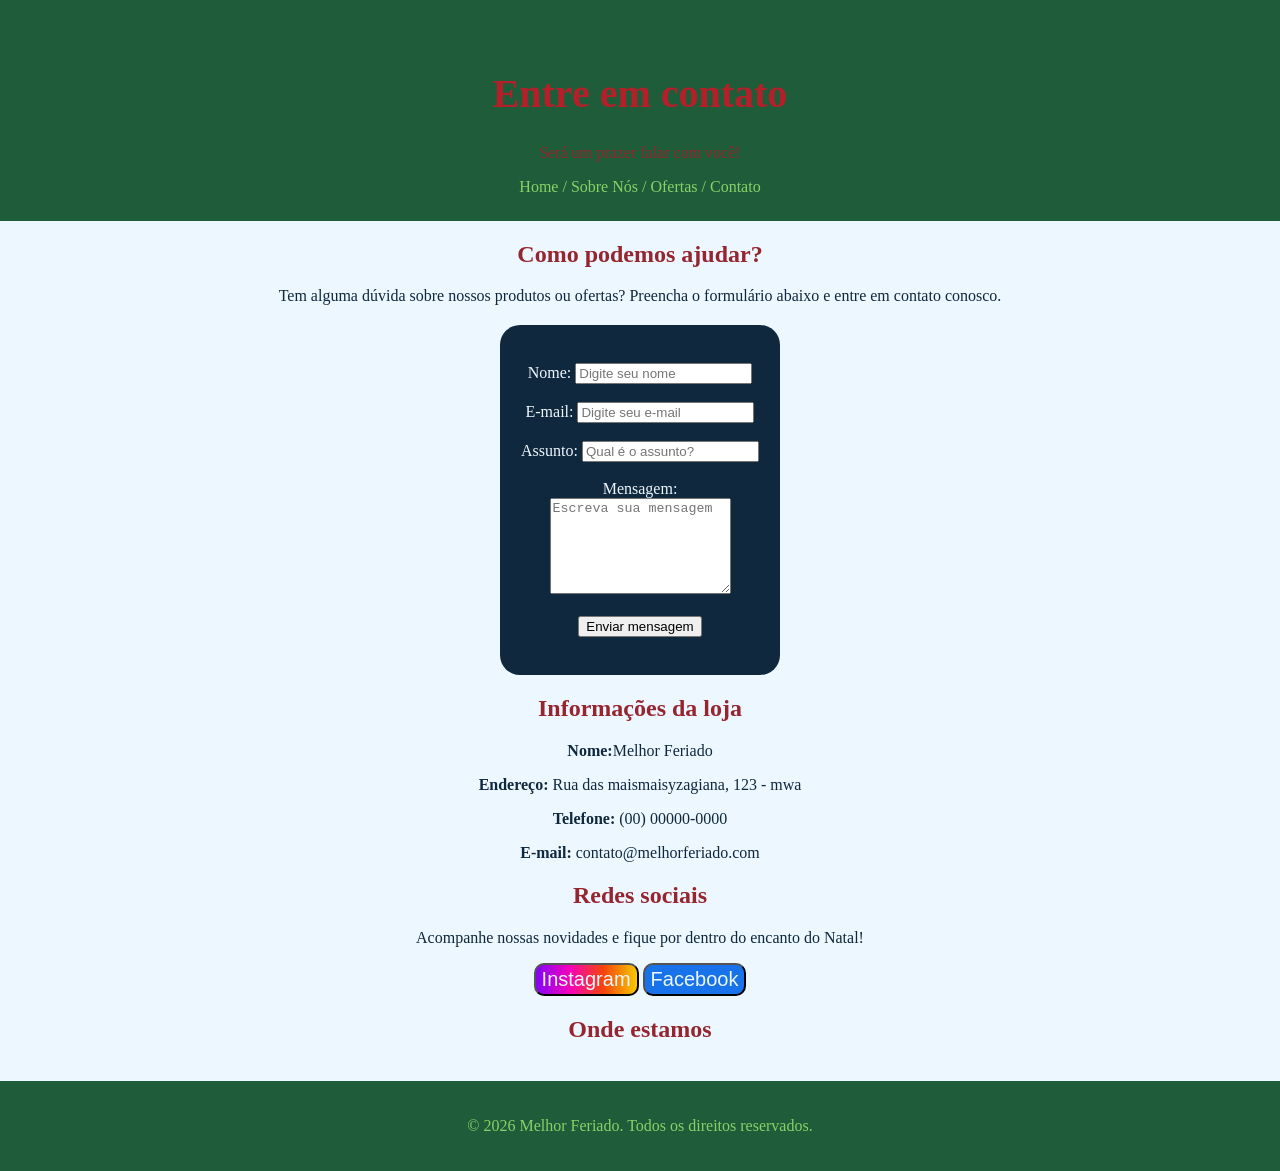
==== Loja Natalina/Loja-natal-melhorferiado/contato.html @ 2288170f "Adicionei o html e o css" ====
<!DOCTYPE html>
<html lang="pt-br">
<head>
    <meta charset="UTF-8">
    <meta name="viewport" content="width=device-width, initial-scale=1.0">
    <title>Melhor Feriado - Contato</title>
    <link rel="stylesheet" href="../css/style.css">
    <link rel="icon" href="">
</head>
<body>
    <header>
        <img src="">

        <h1>Entre em contato</h1>
        <p>Será um prazer falar com você!</p>

        <nav>
            <a href="index.html">Home</a>
            /
            <a href="sobre.html">Sobre Nós</a>
            /
            <a href="ofertas.html">Ofertas</a>
            /
            <a href="contato.html">Contato</a>
        </nav>
    </header>

    <main>
        <section>
            <h2>Como podemos ajudar?</h2>
            <p>
                Tem alguma dúvida sobre nossos produtos ou ofertas?
                Preencha o formulário abaixo e entre em contato conosco.
            </p>
        <section class="formulario">
            <br>
            <form action="#" method="post">
                <div>
                    <label for="nome">Nome:</label>
                    <input type="text" id="nome" name="nome"
                           placeholder="Digite seu nome" required>
                </div>
<br>
                <div>
                    <label for="email">E-mail:</label>
                    <input type="email" id="email" name="email"
                           placeholder="Digite seu e-mail" required>
                </div>
<br>
                <div>
                    <label for="assunto">Assunto:</label>
                    <input type="text" id="assunto" name="assunto"
                           placeholder="Qual é o assunto?" required>
                </div>
<br>
                <div>
                    <label for="mensagem">Mensagem:</label>
                    <textarea id="mensagem" name="mensagem"
                              placeholder="Escreva sua mensagem"
                              rows="6" required></textarea>
                </div>
<br>
                <button type="submit">Enviar mensagem</button>
            </form>
            <br>
            </section>
        </section>

        <section>
            <h2>Informações da loja</h2>

            <p><strong>Nome:</strong>Melhor Feriado</p>
            <p><strong>Endereço:</strong> Rua das maismaisyzagiana, 123 - mwa</p>
            <p><strong>Telefone:</strong> (00) 00000-0000</p>
            <p><strong>E-mail:</strong> contato@melhorferiado.com</p>
        </section>

        <section>
            <h2>Redes sociais</h2>
            <p>
                Acompanhe nossas novidades e fique por dentro do encanto
                do Natal!
            </p>
<button type="button" class="instagram" >
                <a href="" id="instagram">Instagram</a>
            </button>

            <button type="button" class="facebook" >
                <a href="" id="facebook">Facebook</a>
            </button>
        </section>

        <section>
            <h2>Onde estamos</h2>
            <img src="">
        </section>
    </main>

    <footer>
        <p>&copy; 2026 Melhor Feriado. Todos os direitos reservados.</p>
    </footer>
</body>
</html>
---- Loja Natalina/css/style.css ----
:root {
    --verde-escuro: #1f5d3a;
    --verde-claro: #88d168;
    --vermelho-vibrante: #b3202a;
    --vermelho-escuro: #95252f;
    --azul-escuro: #10283d;
    --branco-azulado: #ecf7ff;
}

html,
body {
    min-height: 100%;
}

body {
    min-height: 100vh;
    display: flex;
    flex-direction: column;
}

main {
    flex: 1;
}

body {
    background-color: #ecf7ff;
    margin: 0;
}

.Logo{    
 position: relative;
    min-height: 90px;
    display: flex;
    align-items: center;
    justify-content: center;
}

.Logo h1 {
    margin: 0;
}

.Logo img {
    position: absolute;
    left: 0;
    width: 150px;
}

h1 {
    color: #b3202a;
    text-align: center;
    font-family: 'Playfair Display SC', serif;
    font-size: 40px;
}

h2 {
    color: #95252f;
    text-align: center;
    font-family: 'Lora', serif;
}

p{
    color: #10283d;
    text-align: center;
    font-family: 'Lato', serif;
}

header {
    background-color: #1f5d3a;
    color: var(--verde-claro);
    padding: 20px;
    text-align: center;
    padding: 25px;
}

header p{
    color: var(--vermelho-escuro)
}

a{
    color: var(--verde-claro);
    text-decoration: none;
    text-align: center;
    paidding: 20px;
}

footer{
    background-color: var(--verde-escuro);
    color: var(--verde-claro);
    text-align: center;
    padding: 20px;
}

footer p {
    color: var(--verde-claro);
}

section {
    text-align: center;
}

.ofertas {
    background: linear-gradient(to right, var(--verde-escuro), var(--verde-claro), var(--verde-escuro));
    color: var(--branco-azulado);
    border: 3px solid var(--verde-escuro);
    text-decoration: none;
    border-radius: 10px;
    padding: 6px 12px;
    font-size: 14px;
   
}

#ofertas{
    color: var(--branco-azulado);
    text-decoration: none;

}


button{
    alin-items: center;
    justify-content: center;
}


ul {
    display: table;
    margin: 0 auto;
    padding-left: 40px;
    text-align: left;
}

li {
    text-align: left;
    list-style-position: outside;
}

.formulario {
    align-items: center;
    justify-content: center;
    margin-top: 20px;
    background-color: var(--azul-escuro);
    margin-left: 500px;
    margin-right: 500px;
    padding: 20px;
    border-radius: 20px;
}

label {
    color: var(--branco-azulado);
}

.instagram {
     background: linear-gradient(to right, #8303f7, #f401ba, #f64409, #f6c901);
    color: var(--branco-azulado);
    font-size: 20px;
    text-decoration: none;
    border-radius: 10px;
    padding: 3px 6px;
    font-size: 9px;
}
#instagram {

    color: var(--branco-azulado);
    font-size: 20px;
}

.facebook {
    background-color: #1873eb;
    color: var(--branco-azulado);
    font-size: 20px;
    text-decoration: none;
    border-radius: 10px;
    padding: 3px 6px;
    font-size: 9px;
}
#facebook {
    color: var(--branco-azulado);
    font-size: 20px;
}
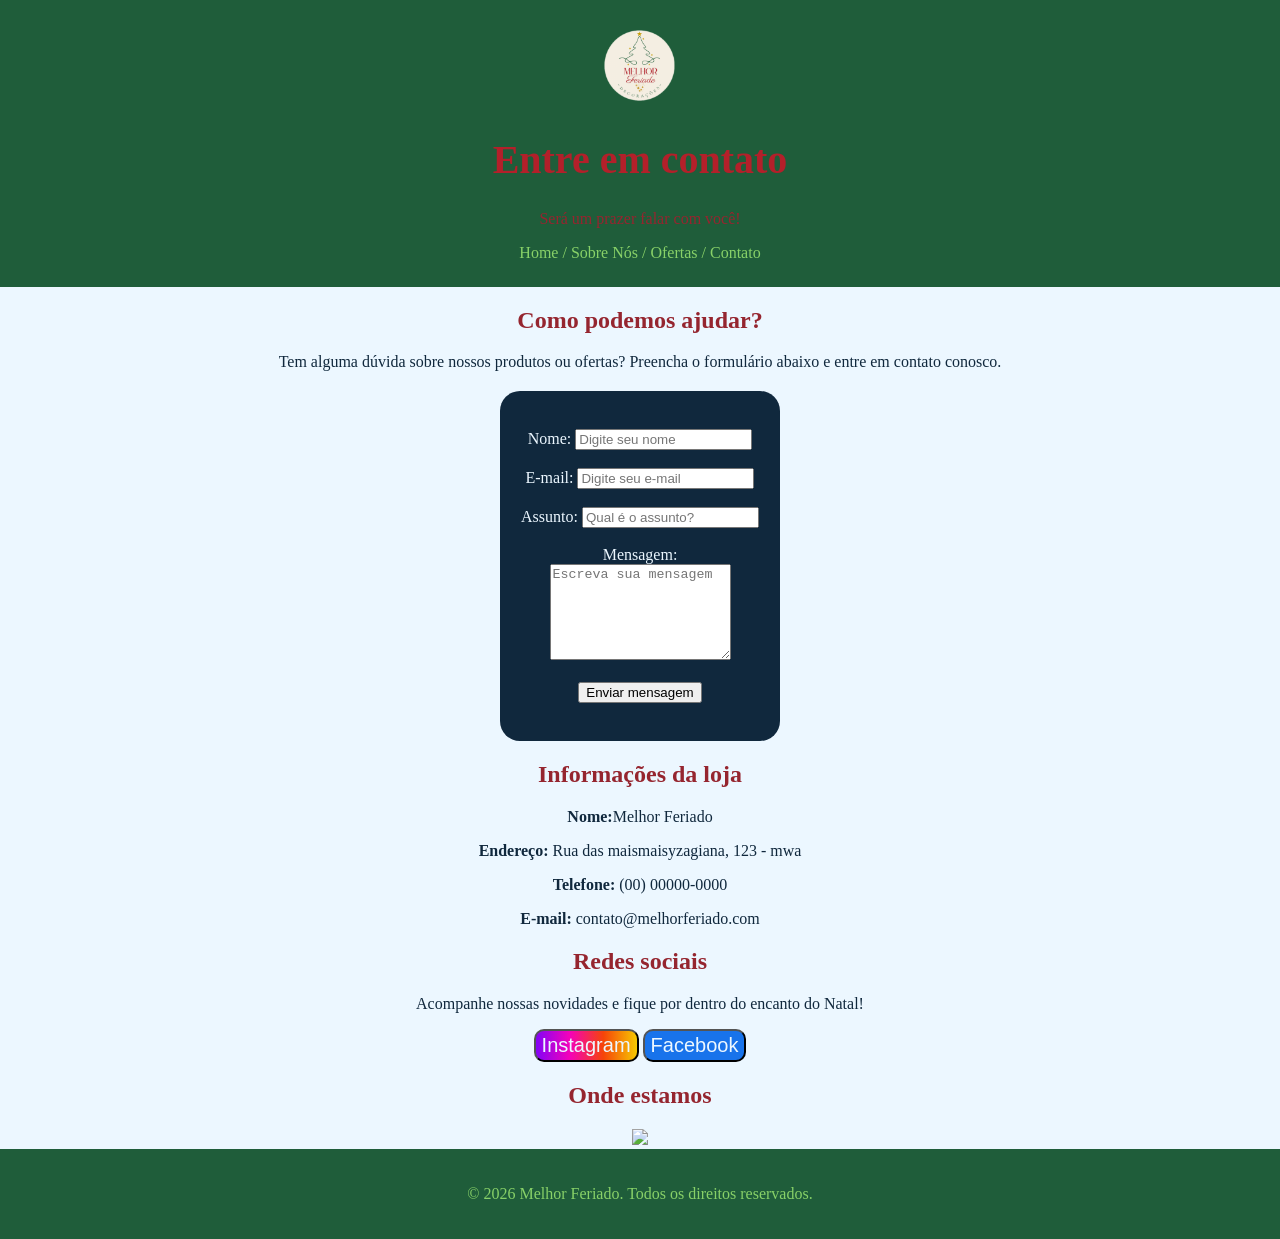
==== commit 28faed4e: "Coloquei as imagens" ====
--- a/Loja Natalina/Loja-natal-melhorferiado/contato.html
+++ b/Loja Natalina/Loja-natal-melhorferiado/contato.html
@@ -10,7 +10,7 @@
 </head>
 <body>
     <header>
-        <img src="">
+        <img src="../img/Logo.png">
 
         <h1>Entre em contato</h1>
         <p>Será um prazer falar com você!</p>
@@ -93,7 +93,7 @@
 
         <section>
             <h2>Onde estamos</h2>
-            <img src="">
+            <img src="https://i.pinimg.com/736x/06/57/e0/0657e0a6d9fca17bd2650061c5161341.jpg">
         </section>
     </main>
 
--- a/Loja Natalina/css/style.css
+++ b/Loja Natalina/css/style.css
@@ -25,6 +25,11 @@
 body {
     background-color: #ecf7ff;
     margin: 0;
+}
+
+img{
+    align-items: center;
+    width: 80px;
 }
 
 .Logo{    
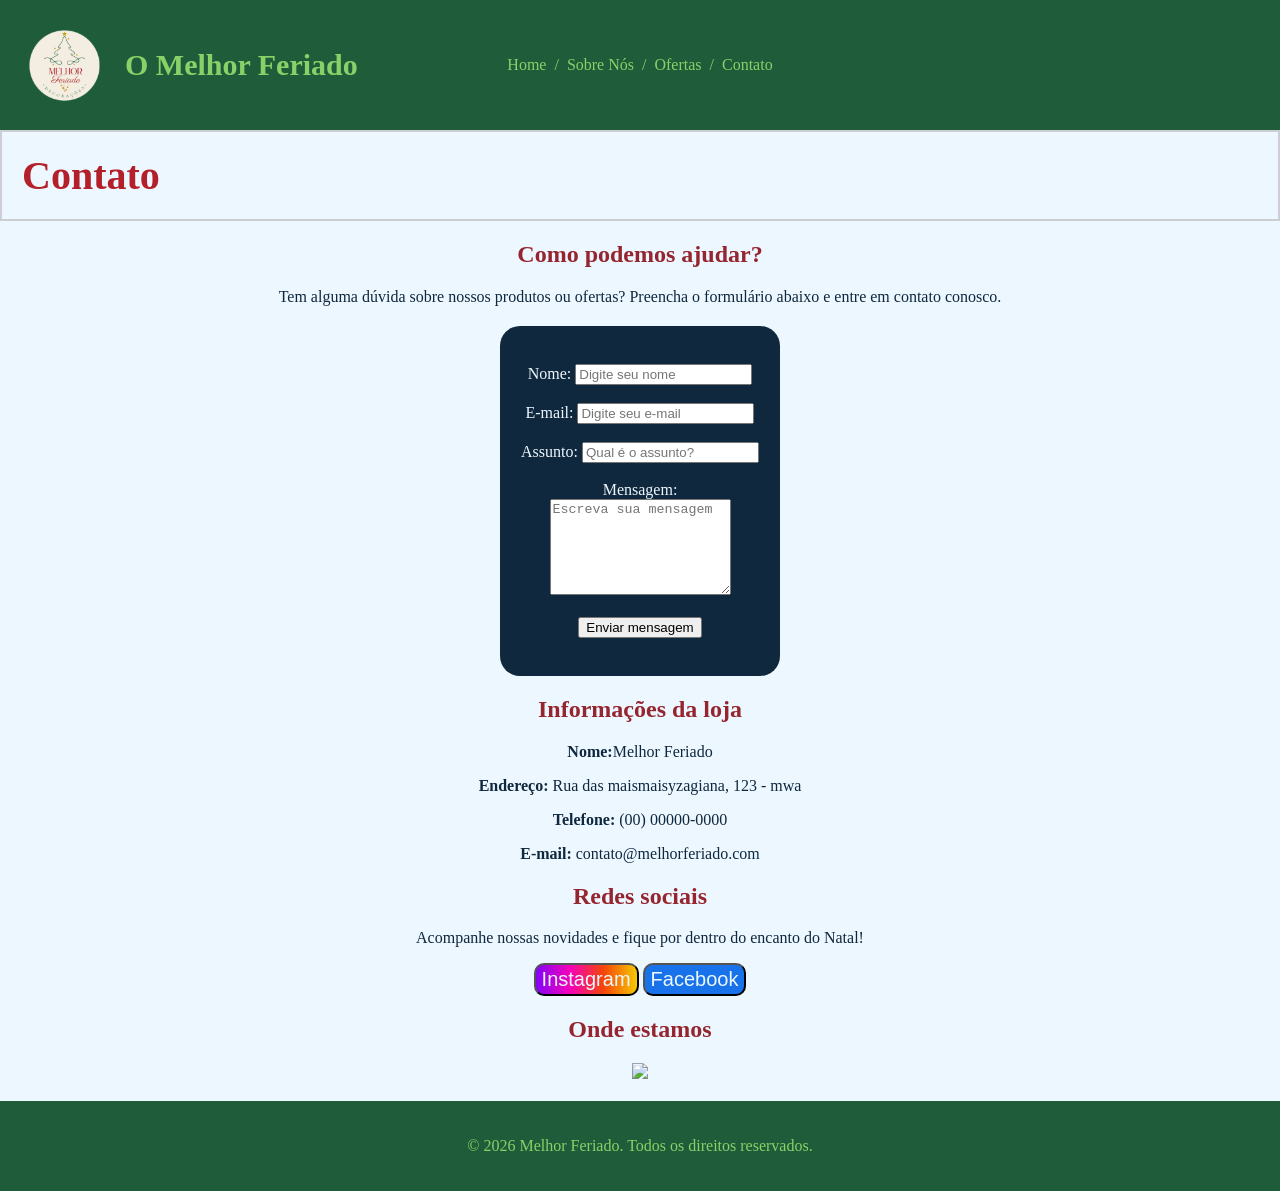
==== commit 518cdf87: "Arrumei o header e configurei os cards" ====
--- a/Loja Natalina/Loja-natal-melhorferiado/contato.html
+++ b/Loja Natalina/Loja-natal-melhorferiado/contato.html
@@ -9,13 +9,18 @@
     <link rel="icon" href="">
 </head>
 <body>
+    </head>
+<body>
     <header>
-        <img src="../img/Logo.png">
-
-        <h1>Entre em contato</h1>
-        <p>Será um prazer falar com você!</p>
-
-        <nav>
+        <div class="header">
+         <div class="Logo">
+        <a href="index.html" class="Logo-botao" id="Logo">
+            <img src="../img/Logo.png" alt="Logo da Loja">
+            <h1>O Melhor Feriado</h1>
+        </a>
+        </div>
+       
+           <nav>
             <a href="index.html">Home</a>
             /
             <a href="sobre.html">Sobre Nós</a>
@@ -24,9 +29,13 @@
             /
             <a href="contato.html">Contato</a>
         </nav>
+         </div>
     </header>
 
     <main>
+         <section class="titulo-caixa">
+        <h1 class="titulo-principal">Contato</h1>
+   </section>
         <section>
             <h2>Como podemos ajudar?</h2>
             <p>
@@ -96,7 +105,7 @@
             <img src="https://i.pinimg.com/736x/06/57/e0/0657e0a6d9fca17bd2650061c5161341.jpg">
         </section>
     </main>
-
+<br>
     <footer>
         <p>&copy; 2026 Melhor Feriado. Todos os direitos reservados.</p>
     </footer>
--- a/Loja Natalina/css/style.css
+++ b/Loja Natalina/css/style.css
@@ -5,6 +5,8 @@
     --vermelho-escuro: #95252f;
     --azul-escuro: #10283d;
     --branco-azulado: #ecf7ff;
+    --amarelo: #F5D547;
+    --cinza-claro: #cdced3;
 }
 
 html,
@@ -29,25 +31,115 @@
 
 img{
     align-items: center;
+    width: 200px;
+}
+
+.titulo-principal {
+    color: var(--vermelho-vibrante);
+    font-family: 'Playfair Display SC', serif;
+    font-size: 40px;
+    margin-top: 20px;
+    margin-bottom: 20px;
+    text-align: left;
+    margin-left: 20px;
+}
+
+.titulo-caixa {
+    border: 2px solid var(--cinza-claro);
+}
+
+/* HEADER / LOGO / NAVBAR */
+.header,
+.Logo {
+    display: flex;
+    align-items: center;
+    justify-content: flex-start;
+    gap: 20px;
+    flex-wrap: wrap;
+    position: relative;
+}
+
+.header .Logo {
+    display: flex;
+    flex-direction: row;
+    align-items: center;
+    justify-content: flex-start;
+    gap: 20px;
+    flex-wrap: nowrap;
+    position: static;
+}
+
+.header img,
+.Logo img {
     width: 80px;
-}
-
-.Logo{    
- position: relative;
-    min-height: 90px;
-    display: flex;
-    align-items: center;
-    justify-content: center;
-}
-
+    height: 80px;
+    object-fit: contain;
+}
+
+.header h1,
 .Logo h1 {
+    color: var(--verde-claro);
+    font-family: 'Playfair Display SC', serif;
+    font-size: 30px;
     margin: 0;
 }
 
-.Logo img {
+.header > .Logo h1 {
+    text-align: left;
+    flex: 0 0 auto;
+}
+
+.Logo-botao {
+    display: flex;
+    align-items: center;
+    gap: 20px;
+}
+
+nav{
+    display: flex;
+    align-items: center;
+    justify-content: center;
+    gap: 8px;
+    flex-wrap: wrap;
+}
+
+.header nav,
+.Logo nav {
+    left: 50%;
     position: absolute;
-    left: 0;
-    width: 150px;
+    top: 50%;
+    transform: translate(-50%, -50%);
+}
+
+@media (max-width: 700px){
+    .header,
+    .Logo {
+        flex-direction: column;
+    }
+
+    .header nav,
+    .Logo nav {
+        position: static;
+        transform: none;
+    }
+}
+
+a{
+    color: var(--verde-claro);
+    text-decoration: none;
+    text-align: center;
+}
+
+header {
+    background-color: #1f5d3a;
+    color: var(--verde-claro);
+    padding: 20px;
+    text-align: center;
+    padding: 25px;
+}
+
+header p{
+    color: var(--vermelho-escuro);
 }
 
 h1 {
@@ -69,24 +161,6 @@
     font-family: 'Lato', serif;
 }
 
-header {
-    background-color: #1f5d3a;
-    color: var(--verde-claro);
-    padding: 20px;
-    text-align: center;
-    padding: 25px;
-}
-
-header p{
-    color: var(--vermelho-escuro)
-}
-
-a{
-    color: var(--verde-claro);
-    text-decoration: none;
-    text-align: center;
-    paidding: 20px;
-}
 
 footer{
     background-color: var(--verde-escuro);
@@ -102,7 +176,8 @@
 section {
     text-align: center;
 }
-
+ 
+/* BOTAO DE OFERTAS */
 .ofertas {
     background: linear-gradient(to right, var(--verde-escuro), var(--verde-claro), var(--verde-escuro));
     color: var(--branco-azulado);
@@ -120,13 +195,79 @@
 
 }
 
+/* CARDS DE OFERTAS */
+
+.produto-container {
+    display: grid;
+    grid-template-columns: repeat(auto-fit, minmax(min(100%, 220px), 240px));
+    gap: 8px;
+    align-items: stretch;
+    justify-content: center;
+}
+
+.card {
+    box-sizing: border-box;
+    background-color: var(--verde-claro);
+    color: var(--branco-azulado);
+    border-radius: 10px;
+    border: 2px solid var(--cinza-claro);
+    padding: 15px;
+    margin: 10px;
+    text-align: center;
+    width: 100%;
+    display: flex;
+    flex-direction: column;
+    align-items: center;
+    justify-content: center;
+    transition: transform 0.3s ease;
+}
+
+.card:hover {
+    transform: translateY(-8px);
+}
+
+.card img {
+    max-width: 100%;
+    height: auto;
+    border-radius: 10px;
+}
+
+.preco-promocional {
+    color: var(--branco-azulado);
+    font-weight: bold;
+    font-size: 18px;
+    background-color: var(--vermelho-vibrante);
+    padding: 5px;
+    width: 150px;
+    display: block;
+    margin: 0 auto;
+
+}
+
+.botao-ofertas {
+    background-color: var(--verde-escuro);
+    color: var(--branco-azulado);
+    border: 2px solid var(--verde-claro);
+    text-decoration: none;
+    border-radius: 10px;
+    padding: 6px 12px;
+    font-size: 14px;
+    display: block;
+    width: fit-content;
+    margin: 10px auto 0;
+    transition: transform 0.3s ease;
+}
+
+.botao-ofertas:hover {
+    transform: scale(1.1);
+}
 
 button{
-    alin-items: center;
-    justify-content: center;
-}
-
-
+    align-items: center;
+    justify-content: center;
+}
+
+/* SOBRE / NOSSOS VALORES */
 ul {
     display: table;
     margin: 0 auto;
@@ -138,6 +279,8 @@
     text-align: left;
     list-style-position: outside;
 }
+
+/* CONTATO / FORMULÁRIO */
 
 .formulario {
     align-items: center;
@@ -154,6 +297,8 @@
     color: var(--branco-azulado);
 }
 
+/* CONTATO / BOTÕES DE REDES SOCIAIS */
+
 .instagram {
      background: linear-gradient(to right, #8303f7, #f401ba, #f64409, #f6c901);
     color: var(--branco-azulado);
@@ -162,7 +307,13 @@
     border-radius: 10px;
     padding: 3px 6px;
     font-size: 9px;
-}
+    transition: transform 0.3s ease;
+}
+
+.instagram:hover {
+    transform: translateY(-3px);
+}
+
 #instagram {
 
     color: var(--branco-azulado);
@@ -177,8 +328,15 @@
     border-radius: 10px;
     padding: 3px 6px;
     font-size: 9px;
-}
+    transition: transform 0.3s ease;
+}
+
+.facebook:hover {
+    transform: translateY(-3px);
+}
+
 #facebook {
     color: var(--branco-azulado);
     font-size: 20px;
-}+}
+
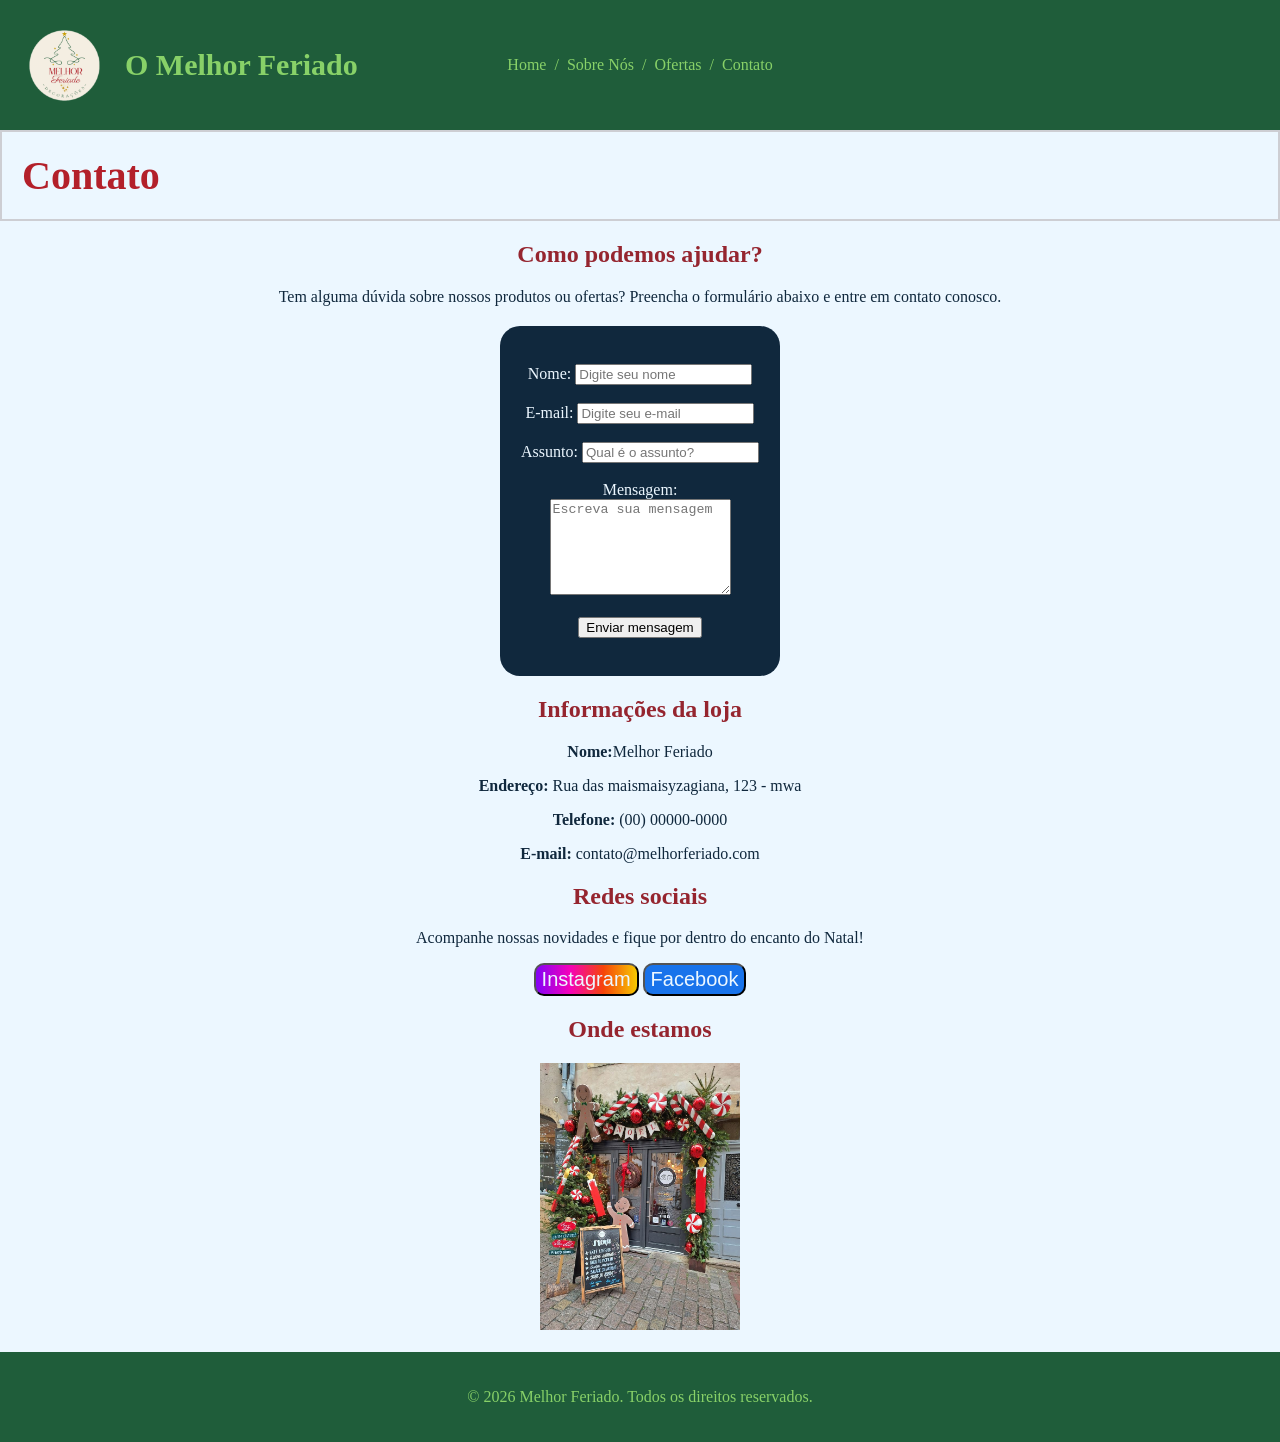
==== commit ed372d01: "Troquei os links por imagens em arquivos" ====
--- a/Loja Natalina/Loja-natal-melhorferiado/contato.html
+++ b/Loja Natalina/Loja-natal-melhorferiado/contato.html
@@ -102,7 +102,7 @@
 
         <section>
             <h2>Onde estamos</h2>
-            <img src="https://i.pinimg.com/736x/06/57/e0/0657e0a6d9fca17bd2650061c5161341.jpg">
+            <img src="../img/entrada-da-loja.jpg" alt="Faixada da loja">
         </section>
     </main>
 <br>
--- a/Loja Natalina/css/style.css
+++ b/Loja Natalina/css/style.css
@@ -138,9 +138,136 @@
     padding: 25px;
 }
 
+/* Carrossel 100% Largura da Tela sem limites */
+.slideshow-container {
+    position: relative;
+    width: 100vw;
+    left: 50%;
+    right: 50%;
+    margin-left: -50vw;
+    margin-right: -50vw;
+    overflow: hidden;
+    background-color: #10283d;
+}
+
+.slideshow-track {
+    display: flex;
+    width: 100%;
+}
+
+.slideshow-container .slide {
+    min-width: 100vw;
+    box-sizing: border-box;
+}
+
+.slideshow-container img {
+    width: 100vw;
+    height: auto;
+    max-height: 480px;
+    object-fit: cover;
+    display: block;
+}
+
+/* Botões sobrepostos */
+.btn-slide {
+    position: absolute;
+    top: 50%;
+    transform: translateY(-50%);
+    background-color: rgba(179, 32, 42, 0.8);
+    color: white;
+    border: 2px solid #ecf7ff;
+    padding: 14px 20px;
+    cursor: pointer;
+    font-size: 24px;
+    border-radius: 50%;
+    z-index: 10;
+    transition: background-color 0.3s;
+}
+
+.btn-slide:hover {
+    background-color: #b3202a;
+}
+
+.btn-slide.prev { left: 20px; }
+.btn-slide.next { right: 20px; }
+
+
 header p{
     color: var(--vermelho-escuro);
 }
+
+.contador-wrapper {
+    position: fixed;
+    bottom: 20px;   /* Fica a 20 pixels da parte de baixo da tela */
+    left: 20px;     /* Fica grudado no canto esquerdo */
+    z-index: 1000;  /* Garante que ele fique por cima de tudo (dos cards, fotos, etc) */
+    display: flex;
+    justify-content: center;
+    margin: 0;
+}
+
+.contador-container {
+    position: relative;
+    background-color: #121212;
+    border: 3px solid var(--vermelho-vibrante, #b3202a);
+    border-radius: 15px;
+    padding: 15px 20px;
+    display: flex;
+    align-items: center;
+    gap: 12px;
+    box-shadow: 0 0 20px rgba(179, 32, 42, 0.5);
+    cursor: pointer;
+    transition: transform 0.2s ease, box-shadow 0.2s ease;
+}
+
+.contador-container:hover {
+    transform: scale(1.03);
+}
+
+.bloco-tempo {
+    display: flex;
+    flex-direction: column;
+    align-items: center;
+}
+
+.digitos {
+    background-color: var(--vermelho-vibrante, #b3202a);
+    color: #ffffff;
+    font-size: 28px; /* Ajustado levemente para caber bem no canto */
+    font-weight: 900;
+    font-family: 'Courier New', Courier, monospace;
+    padding: 8px 12px;
+    border-radius: 8px;
+    box-shadow: inset 0 0 10px rgba(0, 0, 0, 0.5);
+    min-width: 55px;
+    text-align: center;
+    letter-spacing: 2px;
+}
+
+.separador {
+    color: var(--vermelho-vibrante, #b3202a);
+    font-size: 28px;
+    font-weight: bold;
+    margin-bottom: 16px;
+}
+
+.rotulo {
+    color: #ffffff;
+    font-size: 10px;
+    font-weight: bold;
+    margin-top: 6px;
+    letter-spacing: 1px;
+}
+
+.gorro-natal {
+    position: absolute;
+    top: -20px;
+    right: -8px;
+    font-size: 30px;
+    transform: rotate(15deg);
+}
+
+
 
 h1 {
     color: #b3202a;
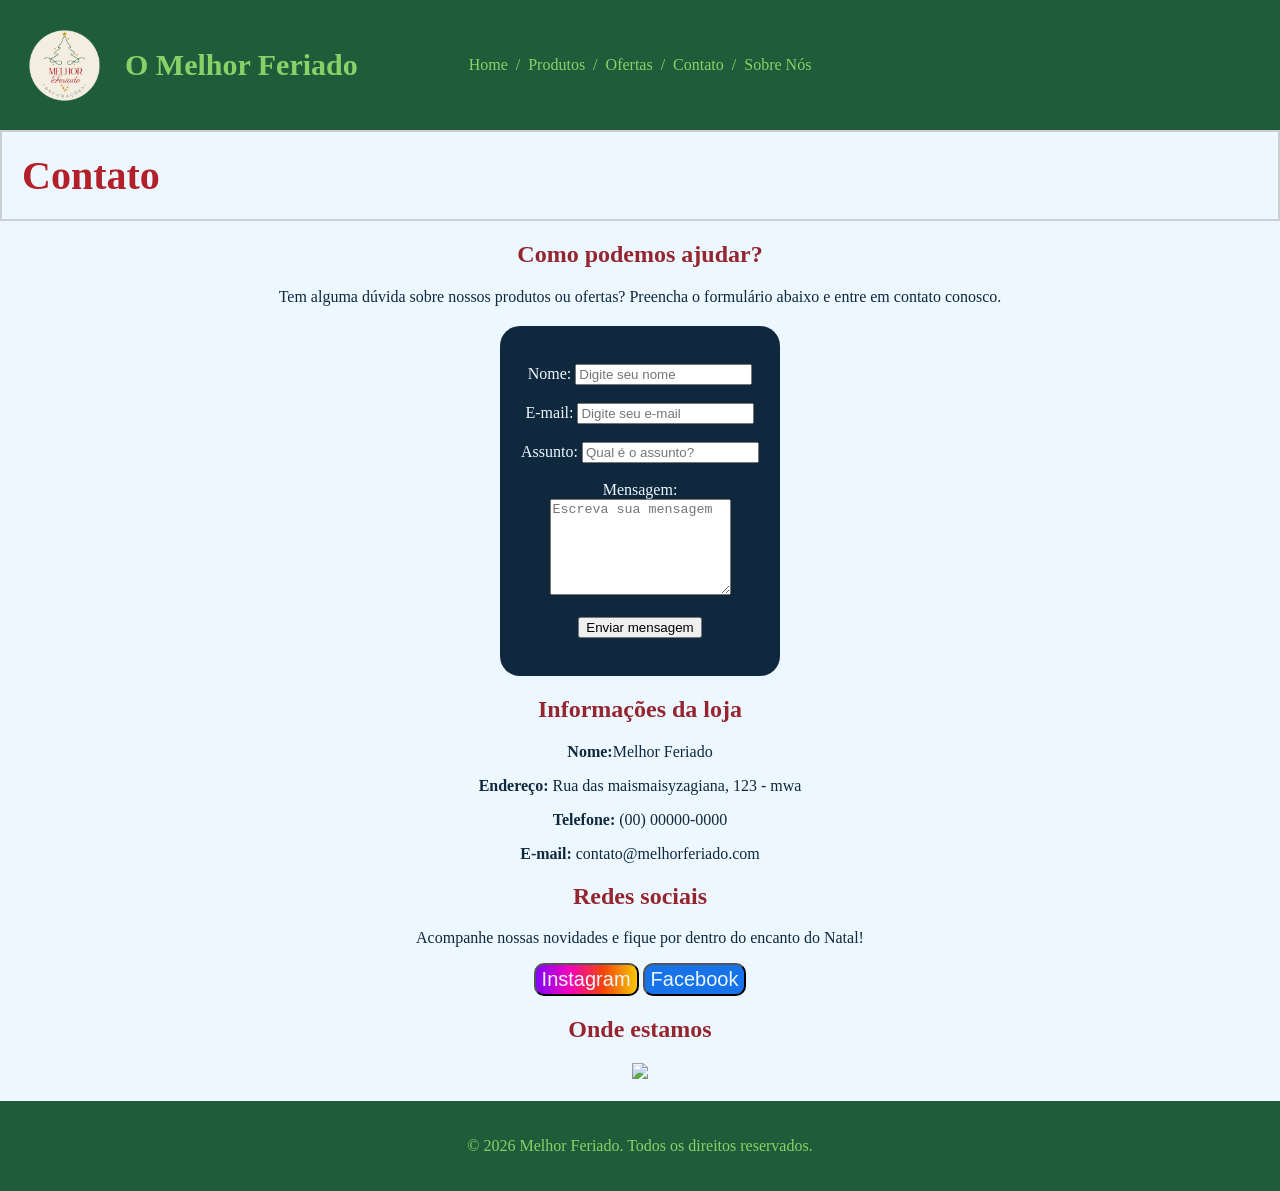
==== commit 081f73dc: "Organizei os cards dos produtos e coloquei nossas fotos" ====
--- a/Loja Natalina/Loja-natal-melhorferiado/contato.html
+++ b/Loja Natalina/Loja-natal-melhorferiado/contato.html
@@ -11,9 +11,10 @@
 <body>
     </head>
 <body>
-    <header>
+
+   <header>
         <div class="header">
-         <div class="Logo">
+        <div class="Logo">
         <a href="index.html" class="Logo-botao" id="Logo">
             <img src="../img/Logo.png" alt="Logo da Loja">
             <h1>O Melhor Feriado</h1>
@@ -23,14 +24,19 @@
            <nav>
             <a href="index.html">Home</a>
             /
-            <a href="sobre.html">Sobre Nós</a>
+            <a href="produtos.html">Produtos</a>
+            
             /
             <a href="ofertas.html">Ofertas</a>
             /
             <a href="contato.html">Contato</a>
+            /
+            <a href="sobre.html">Sobre Nós</a>
+            
         </nav>
          </div>
     </header>
+
 
     <main>
          <section class="titulo-caixa">
@@ -102,7 +108,7 @@
 
         <section>
             <h2>Onde estamos</h2>
-            <img src="../img/entrada-da-loja.jpg" alt="Faixada da loja">
+            <img src="https://i.pinimg.com/736x/06/57/e0/0657e0a6d9fca17bd2650061c5161341.jpg">
         </section>
     </main>
 <br>
--- a/Loja Natalina/css/style.css
+++ b/Loja Natalina/css/style.css
@@ -18,17 +18,165 @@
     min-height: 100vh;
     display: flex;
     flex-direction: column;
+    background-color: #ecf7ff;
+    margin: 0;
 }
 
 main {
     flex: 1;
 }
 
-body {
-    background-color: #ecf7ff;
-    margin: 0;
-}
-
+/* ====================================================
+   ESTILO DO SLIDESHOW COM PARALLAX NAS IMAGENS
+   ==================================================== */
+.slideshow-container {
+    position: relative;
+    width: 100%;
+    max-width: 1200px;
+    height: 400px; /* Altura visível do slideshow */
+    margin: 30px auto;
+    overflow: hidden;
+    border-radius: 12px;
+    box-shadow: 0 8px 25px rgba(16, 40, 61, 0.3);
+}
+
+.slideshow-track {
+    display: flex;
+    width: 100%;
+    height: 100%;
+    transition: transform 0.5s ease-in-out;
+    will-change: transform;
+}
+
+.slide {
+    min-width: 100%;
+    height: 100%;
+    position: relative;
+    overflow: hidden;
+}
+
+.slide img {
+    width: 100%;
+    height: 120%; /* Imagem mais alta para o parallax */
+    object-fit: cover;
+    position: absolute;
+    top: -10%; /* Posição inicial para o deslocamento */
+    left: 0;
+    will-change: transform;
+    transition: transform 0.1s linear; /* Suaviza o movimento do parallax */
+}
+
+/* Botões */
+.btn-slide {
+    position: absolute;
+    top: 50%;
+    transform: translateY(-50%);
+    background-color: rgba(16, 40, 61, 0.6);
+    color: #ffffff;
+    border: 2px solid #88d168; /* var(--verde-claro) */
+    font-size: 24px;
+    padding: 10px 15px;
+    cursor: pointer;
+    border-radius: 50%;
+    z-index: 10;
+    transition: background-color 0.3s ease, transform 0.2s ease;
+}
+
+.btn-slide:hover {
+    background-color: #b3202a; /* var(--vermelho-vibrante) */
+    transform: translateY(-50%) scale(1.1);
+}
+
+.btn-slide.prev { left: 15px; }
+.btn-slide.next { right: 15px; }
+
+
+.floco-neve {
+    position: fixed;
+    top: -20px;
+    color: #ffffff;
+    user-select: none;
+    pointer-events: none; /* Garante que os flocos não atrapalhem os cliques nos produtos/botões */
+    z-index: 9999; /* Fica por cima de todos os elementos da página */
+    animation: cair linear forwards;
+    opacity: 0.9;
+}
+
+@keyframes cair {
+    0% {
+        transform: translateY(0) rotate(0deg);
+        opacity: 1;
+    }
+    100% {
+        transform: translateY(105vh) rotate(360deg);
+        opacity: 0.2;
+    }
+}
+
+.contador-wrapper {
+    position: fixed;
+    bottom: 20px;
+    left: 20px;
+    z-index: 1000;
+    display: flex;
+    justify-content: center;
+
+}
+
+.contador-container {
+    position: relative;
+    background-color: #121212;
+    border: 3px solid var(--vermelho-vibrante, #b3202a);
+    border-radius: 15px;
+    padding: 15px 20px;
+    display: flex;
+    align-items: center;
+    gap: 12px;
+    box-shadow: 0 0 20px rgba(179, 32, 42, 0.5);
+}
+
+.bloco-tempo {
+    display: flex;
+    flex-direction: column;
+    align-items: center;
+}
+
+.digitos {
+    background-color: var(--vermelho-vibrante, #b3202a);
+    color: #ffffff;
+    font-size: 28px;
+    font-weight: 900;
+    font-family: 'Courier New', Courier, monospace;
+    padding: 8px 12px;
+    border-radius: 8px;
+    box-shadow: inset 0 0 10px rgba(0, 0, 0, 0.5);
+    min-width: 55px;
+    text-align: center;
+    letter-spacing: 2px;
+}
+
+.separador {
+    color: var(--vermelho-vibrante, #b3202a);
+    font-size: 28px;
+    font-weight: bold;
+    margin-bottom: 16px;
+}
+
+.rotulo {
+    color: #ffffff;
+    font-size: 10px;
+    font-weight: bold;
+    margin-top: 6px;
+    letter-spacing: 1px;
+}
+
+.gorro-natal {
+    position: absolute;
+    top: -20px;
+    right: -8px;
+    font-size: 30px;
+    transform: rotate(15deg);
+}
 img{
     align-items: center;
     width: 200px;
@@ -138,136 +286,9 @@
     padding: 25px;
 }
 
-/* Carrossel 100% Largura da Tela sem limites */
-.slideshow-container {
-    position: relative;
-    width: 100vw;
-    left: 50%;
-    right: 50%;
-    margin-left: -50vw;
-    margin-right: -50vw;
-    overflow: hidden;
-    background-color: #10283d;
-}
-
-.slideshow-track {
-    display: flex;
-    width: 100%;
-}
-
-.slideshow-container .slide {
-    min-width: 100vw;
-    box-sizing: border-box;
-}
-
-.slideshow-container img {
-    width: 100vw;
-    height: auto;
-    max-height: 480px;
-    object-fit: cover;
-    display: block;
-}
-
-/* Botões sobrepostos */
-.btn-slide {
-    position: absolute;
-    top: 50%;
-    transform: translateY(-50%);
-    background-color: rgba(179, 32, 42, 0.8);
-    color: white;
-    border: 2px solid #ecf7ff;
-    padding: 14px 20px;
-    cursor: pointer;
-    font-size: 24px;
-    border-radius: 50%;
-    z-index: 10;
-    transition: background-color 0.3s;
-}
-
-.btn-slide:hover {
-    background-color: #b3202a;
-}
-
-.btn-slide.prev { left: 20px; }
-.btn-slide.next { right: 20px; }
-
-
 header p{
     color: var(--vermelho-escuro);
 }
-
-.contador-wrapper {
-    position: fixed;
-    bottom: 20px;   /* Fica a 20 pixels da parte de baixo da tela */
-    left: 20px;     /* Fica grudado no canto esquerdo */
-    z-index: 1000;  /* Garante que ele fique por cima de tudo (dos cards, fotos, etc) */
-    display: flex;
-    justify-content: center;
-    margin: 0;
-}
-
-.contador-container {
-    position: relative;
-    background-color: #121212;
-    border: 3px solid var(--vermelho-vibrante, #b3202a);
-    border-radius: 15px;
-    padding: 15px 20px;
-    display: flex;
-    align-items: center;
-    gap: 12px;
-    box-shadow: 0 0 20px rgba(179, 32, 42, 0.5);
-    cursor: pointer;
-    transition: transform 0.2s ease, box-shadow 0.2s ease;
-}
-
-.contador-container:hover {
-    transform: scale(1.03);
-}
-
-.bloco-tempo {
-    display: flex;
-    flex-direction: column;
-    align-items: center;
-}
-
-.digitos {
-    background-color: var(--vermelho-vibrante, #b3202a);
-    color: #ffffff;
-    font-size: 28px; /* Ajustado levemente para caber bem no canto */
-    font-weight: 900;
-    font-family: 'Courier New', Courier, monospace;
-    padding: 8px 12px;
-    border-radius: 8px;
-    box-shadow: inset 0 0 10px rgba(0, 0, 0, 0.5);
-    min-width: 55px;
-    text-align: center;
-    letter-spacing: 2px;
-}
-
-.separador {
-    color: var(--vermelho-vibrante, #b3202a);
-    font-size: 28px;
-    font-weight: bold;
-    margin-bottom: 16px;
-}
-
-.rotulo {
-    color: #ffffff;
-    font-size: 10px;
-    font-weight: bold;
-    margin-top: 6px;
-    letter-spacing: 1px;
-}
-
-.gorro-natal {
-    position: absolute;
-    top: -20px;
-    right: -8px;
-    font-size: 30px;
-    transform: rotate(15deg);
-}
-
-
 
 h1 {
     color: #b3202a;
@@ -321,6 +342,128 @@
     text-decoration: none;
 
 }
+
+/* PRODUTOS */
+
+.card-produto{
+    box-sizing: border-box;
+    background-color: var(--verde-claro);
+    color: var(--branco-azulado);
+    border-radius: 10px;
+    border: 2px solid var(--cinza-claro);
+    padding: 15px;
+    margin: 10px;
+    text-align: center;
+    width: 100%;
+    display: flex;
+    align-items: center;
+    transition: transform 0.3s ease;
+    display: flex;
+    flex-direction: column;
+    justify-content: space-between;
+}
+
+.badge-categoria {
+    position: absolute;
+    top: 10px;
+    right: 10px;
+    background-color: var(--azul-escuro); 
+    color: var(--verde-claro); 
+    font-size: 11px;
+    font-weight: bold;
+    padding: 5px 10px;
+    border-radius: 20px;
+    text-transform: uppercase;
+}
+
+.card-conteudo {
+    padding: 16px;
+    display: flex;
+    flex-direction: column;
+    justify-content: space-between;
+    flex-grow: 1;
+}
+
+.titulo-produto {
+    font-size: 15px;
+    color: var(--azul-escuro);
+    margin-bottom: 10px;
+    font-weight: 600;
+    line-height: 1.3;
+}
+
+
+.preco-produto {
+    font-size: 19px;
+    color: var(--vermelho-vibrante); /* Preço em vermelho vibrante */
+    font-weight: 800;
+    margin-bottom: 14px;
+}
+
+.btn-comprar {
+    background-color: var(--vermelho-vibrante);
+    color: #ffffff;
+    border: none;
+    padding: 10px;
+    border-radius: 6px;
+    font-size: 14px;
+    font-weight: bold;
+    cursor: pointer;
+    width: 100%;
+    text-align: center;
+    transition: background-color 0.2s ease;
+}
+
+.btn-comprar:hover {
+    background-color: var(--vermelho-escuro); /* Fica com o vermelho escuro ao passar o mouse */
+}
+
+.container-produtos {
+    display: flex;
+    flex-wrap: wrap;
+    justify-content: center;
+    gap: 16px;
+    max-width: 1200px;
+    margin: 0 auto;
+    padding: 20px;
+}
+
+.container-produtos .card-produto {
+    flex: 0 1 240px;
+    width: 240px;
+    margin: 0;
+}
+
+.categoria {
+    margin-bottom: 40px;
+}
+
+#container-produtos {
+    display: grid;
+    grid-auto-flow: column;
+    grid-auto-columns: 240px;
+
+    gap: 25px;
+
+    max-width: 1200px;
+    margin: 0 auto;
+    padding: 20px;
+
+    overflow-x: auto;
+    overflow-y: hidden;
+}
+
+.card-imagem {
+    position: relative;
+    width: 100%;
+    height: 190px;
+    background-color: #ffffff;
+    border-bottom: 1px solid #d0e4f2;
+}
+
+
+
+
 
 /* CARDS DE OFERTAS */
 
@@ -467,3 +610,24 @@
     font-size: 20px;
 }
 
+
+
+/* Rolagem horizontal dos produtos em cada categoria */
+.container-produtos {
+    display: flex;
+    flex-wrap: nowrap;
+    justify-content: flex-start;
+    gap: 16px;
+    max-width: 1200px;
+    margin: 0 auto;
+    padding: 20px;
+    overflow-x: auto;
+    overflow-y: hidden;
+}
+
+.container-produtos .card-produto {
+    flex: 0 0 240px;
+    width: 240px;
+    margin: 0;
+}
+
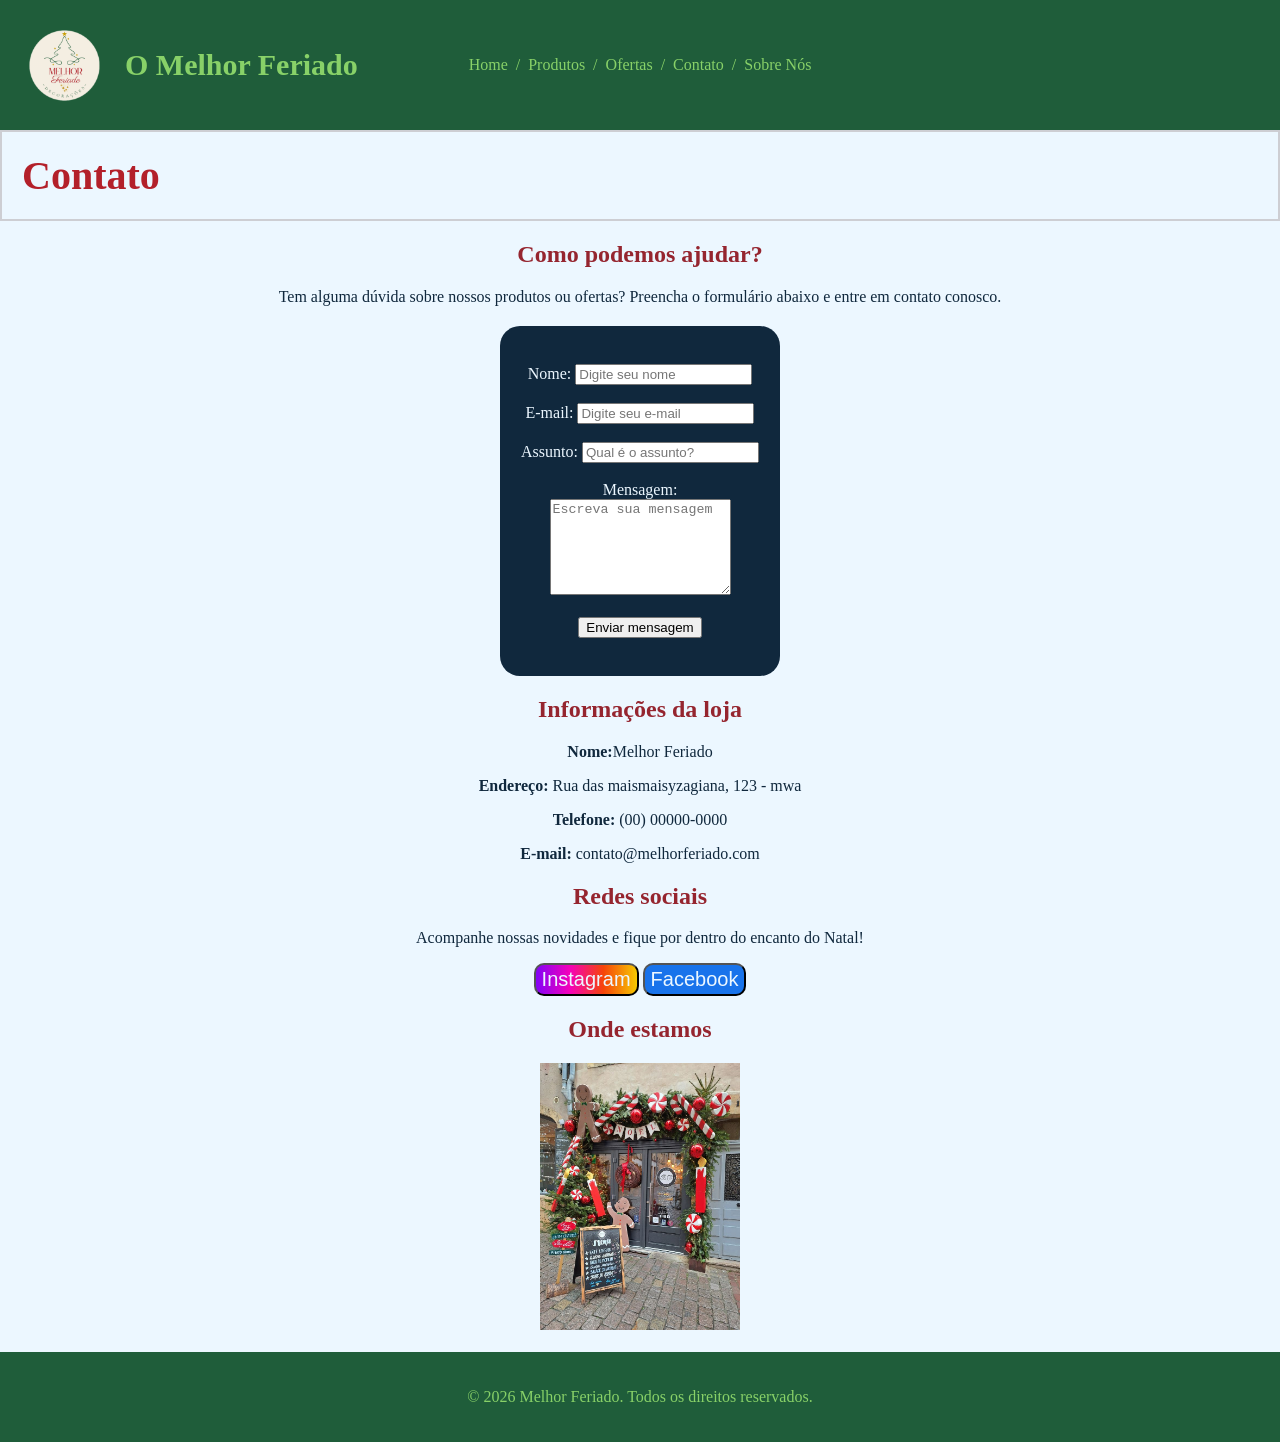
==== commit 4c0f1ca7: "coloquei imagens no img" ====
--- a/Loja Natalina/Loja-natal-melhorferiado/contato.html
+++ b/Loja Natalina/Loja-natal-melhorferiado/contato.html
@@ -108,7 +108,7 @@
 
         <section>
             <h2>Onde estamos</h2>
-            <img src="https://i.pinimg.com/736x/06/57/e0/0657e0a6d9fca17bd2650061c5161341.jpg">
+            <img src="../img/imagens html/frente da loja ( contato ).jpg" alt="Fachada da Loja">
         </section>
     </main>
 <br>
--- a/Loja Natalina/css/style.css
+++ b/Loja Natalina/css/style.css
@@ -26,9 +26,7 @@
     flex: 1;
 }
 
-/* ====================================================
-   ESTILO DO SLIDESHOW COM PARALLAX NAS IMAGENS
-   ==================================================== */
+
 .slideshow-container {
     position: relative;
     width: 100%;
@@ -461,6 +459,13 @@
     border-bottom: 1px solid #d0e4f2;
 }
 
+.card-imagem img {
+    max-width: 100%;
+    max-height: 100%;
+    object-fit: cover;
+    border-radius: 10px 10px 0 0;
+}
+
 
 
 
@@ -631,3 +636,17 @@
     margin: 0;
 }
 
+.btn-audio {
+    background-color: var(--vermelho-vibrante, #d90429);
+    color: #fff;
+    border: none;
+    padding: 10px 16px;
+    border-radius: 5px;
+    cursor: pointer;
+    font-weight: bold;
+    transition: background-color 0.3s ease;
+}
+
+.btn-audio:hover {
+    background-color: var(--vermelho-escuro, #800f2f);
+}
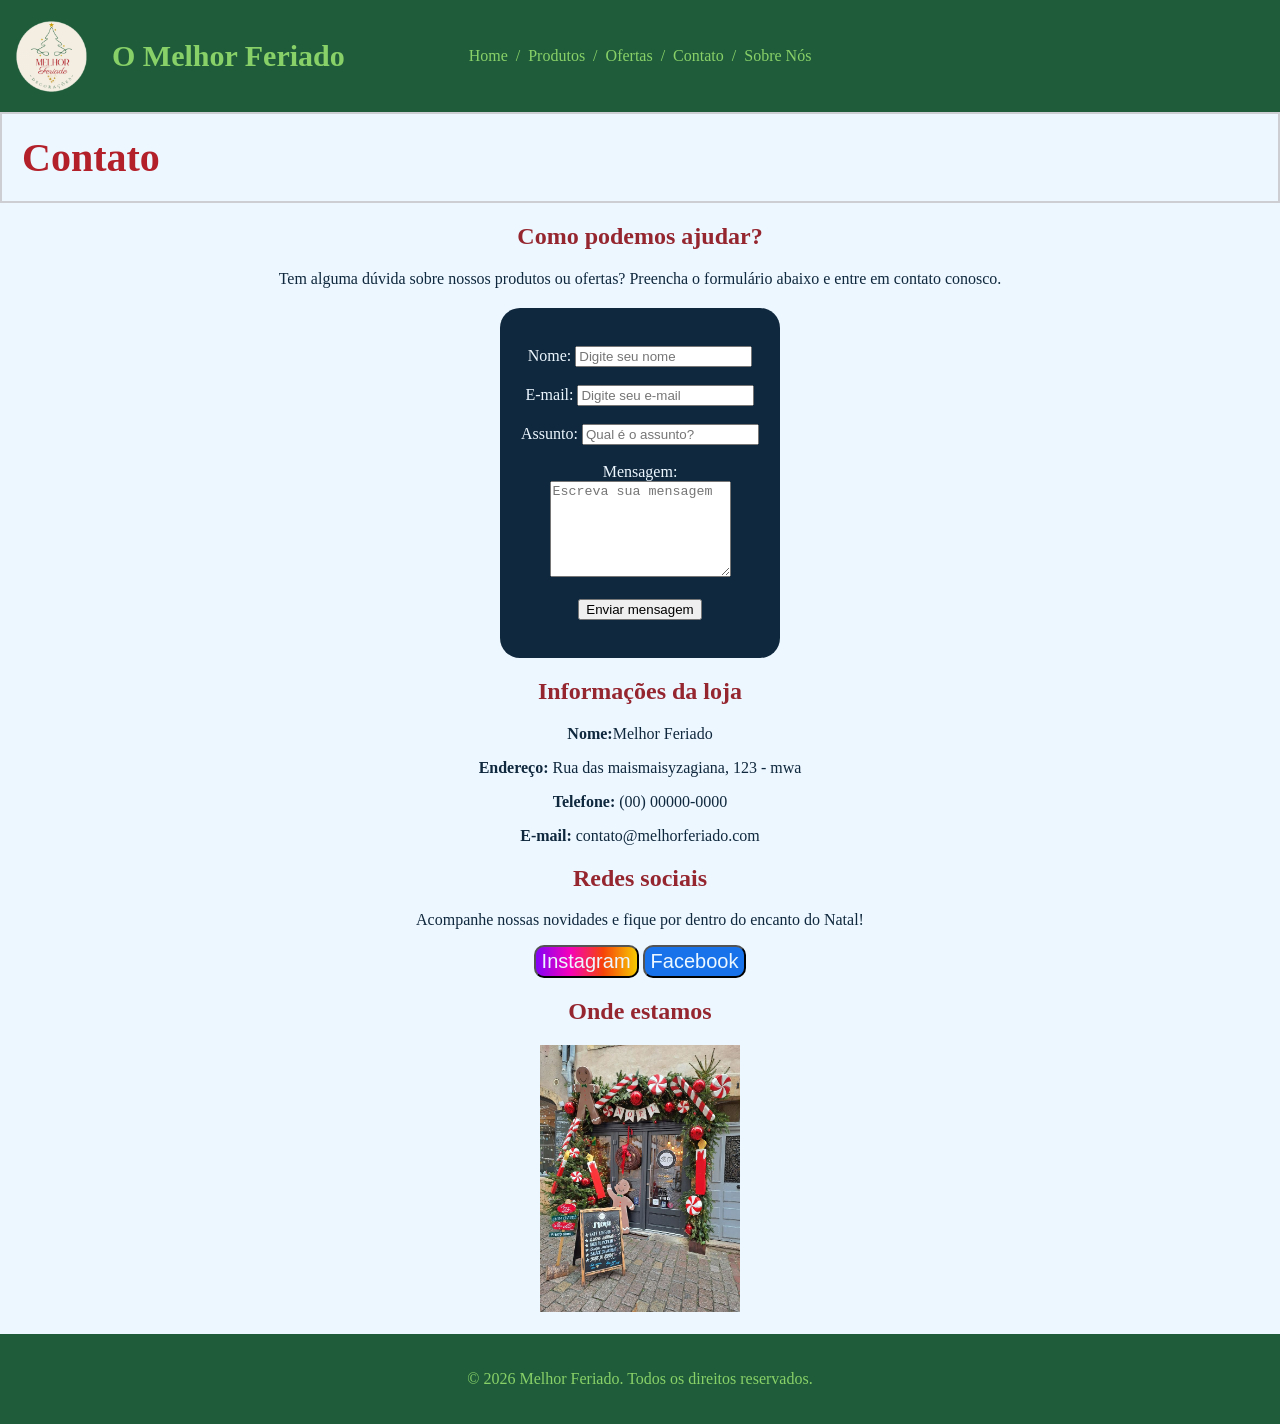
==== commit 8914a01e: "Fiz a responsividade" ====
--- a/Loja Natalina/Loja-natal-melhorferiado/contato.html
+++ b/Loja Natalina/Loja-natal-melhorferiado/contato.html
@@ -6,6 +6,7 @@
     <meta name="viewport" content="width=device-width, initial-scale=1.0">
     <title>Melhor Feriado - Contato</title>
     <link rel="stylesheet" href="../css/style.css">
+    <link rel="stylesheet" href="../css/responsivo.css">
     <link rel="icon" href="">
 </head>
 <body>
@@ -108,7 +109,7 @@
 
         <section>
             <h2>Onde estamos</h2>
-            <img src="../img/imagens html/frente da loja ( contato ).jpg" alt="Fachada da Loja">
+            <img src="../img/frente da loja ( contato ).jpg" alt="Fachada da Loja">
         </section>
     </main>
 <br>
--- a/Loja Natalina/css/style.css
+++ b/Loja Natalina/css/style.css
@@ -26,6 +26,7 @@
     flex: 1;
 }
 
+/* SLIDESHOW */
 
 .slideshow-container {
     position: relative;
@@ -64,14 +65,14 @@
     transition: transform 0.1s linear; /* Suaviza o movimento do parallax */
 }
 
-/* Botões */
+/* Botões SLIDESHOW */
 .btn-slide {
     position: absolute;
     top: 50%;
     transform: translateY(-50%);
-    background-color: rgba(16, 40, 61, 0.6);
-    color: #ffffff;
-    border: 2px solid #88d168; /* var(--verde-claro) */
+    background-color: var(--azul-escuro);
+    color: var(--branco-azulado);
+    border: 2px solid var(--verde-claro);
     font-size: 24px;
     padding: 10px 15px;
     cursor: pointer;
@@ -81,7 +82,7 @@
 }
 
 .btn-slide:hover {
-    background-color: #b3202a; /* var(--vermelho-vibrante) */
+    background-color: var(--vermelho-vibrante);
     transform: translateY(-50%) scale(1.1);
 }
 
@@ -111,6 +112,7 @@
     }
 }
 
+/* CONTADOR REGRESSIVO */
 .contador-wrapper {
     position: fixed;
     bottom: 20px;
@@ -175,6 +177,8 @@
     font-size: 30px;
     transform: rotate(15deg);
 }
+
+/* TITULO PRINCIPAL E IMAGENS */
 img{
     align-items: center;
     width: 200px;
@@ -257,18 +261,7 @@
     transform: translate(-50%, -50%);
 }
 
-@media (max-width: 700px){
-    .header,
-    .Logo {
-        flex-direction: column;
-    }
-
-    .header nav,
-    .Logo nav {
-        position: static;
-        transform: none;
-    }
-}
+
 
 a{
     color: var(--verde-claro);
@@ -281,7 +274,9 @@
     color: var(--verde-claro);
     padding: 20px;
     text-align: center;
-    padding: 25px;
+    box-sizing: border-box;
+    width: 100%;
+    padding: 16px 12px;
 }
 
 header p{
@@ -467,9 +462,6 @@
 }
 
 
-
-
-
 /* CARDS DE OFERTAS */
 
 .produto-container {
--- a/Loja Natalina/css/responsivo.css
+++ b/Loja Natalina/css/responsivo.css
@@ -0,0 +1,188 @@
+
+@media (max-width: 360px) {
+    p{
+        margin: 25px;
+    }
+}
+
+/* HEADER / LOGO / NAVBAR */
+
+
+
+@media (max-width: 1200px){
+    .header,
+    .Logo {
+        flex-direction: column;
+    }
+
+    .header nav,
+    .Logo nav {
+        position: static;
+        transform: none;
+    }
+}
+
+
+@media (max-width: 360px) {
+    header {
+        padding: 12px 8px;
+        box-sizing: border-box;
+        width: 100%;
+    }
+
+    .header,
+    .header .Logo,
+    .Logo-botao {
+        width: 100%;
+        min-width: 0;
+        box-sizing: border-box;
+    }
+
+    .Logo-botao {
+        gap: 8px;
+    }
+
+    .header img {
+        width: 56px;
+        height: 56px;
+        flex: 0 0 56px;
+    }
+
+    .header h1 {
+        min-width: 0;
+        flex: 1 1 auto;
+        font-size: 20px;
+        overflow-wrap: anywhere;
+    }
+}
+
+/* IMAGENS NO INDEX */
+
+
+@media (max-width: 360px) {
+    .imagem-comeco {
+        display: flex;
+        gap: 6px;
+        padding: 0 10px;
+        box-sizing: border-box;
+    }
+
+    .imagem-comeco img {
+        width: calc((100% - 12px) / 3);
+        height: auto;
+        margin: 0;
+        object-fit: contain;
+        box-sizing: border-box;
+    }
+}
+
+
+/* SLIDESHOW */
+
+@media (max-width: 360px) {
+    .slideshow-container {
+        width: 95%;
+        height: 200px;
+        margin: 15px auto;
+    }
+
+    .slide img {
+        width: 100%;
+        height: 120%;
+        object-fit: cover;
+    }
+}
+
+/* BOTÃO SLIDE */
+@media (max-width: 360px) {
+    .btn-slide {
+        font-size: 16px;
+        padding: 6px 9px;
+        border-width: 1px;
+    }
+}
+
+/* CONTADOR */
+@media (max-width: 360px) {
+    .contador-wrapper {
+        left: 8px;
+        bottom: 8px;
+    }
+
+    .contador-container {
+        gap: 5px;
+        padding: 8px 10px;
+        border-width: 2px;
+    }
+
+    .digitos {
+        min-width: 38px;
+        padding: 4px 5px;
+        font-size: 18px;
+        letter-spacing: 0;
+    }
+
+    .separador {
+        margin-bottom: 12px;
+        font-size: 18px;
+    }
+
+    .rotulo {
+        margin-top: 4px;
+        font-size: 7px;
+        letter-spacing: 0;
+    }
+
+    .gorro-natal {
+        top: -14px;
+        right: -6px;
+        font-size: 22px;
+    }
+}
+
+/* OFERTS CARDS */
+
+@media (max-width: 768px) {
+    .produto-container {
+        grid-template-columns: repeat(2, minmax(0, 1fr));
+        gap: 8px;
+        padding: 0 8px;
+    }
+
+    .produto-container .card {
+        width: 100%;
+        min-width: 0;
+        margin: 0;
+        padding: 8px;
+    }
+
+    .produto-container .card p {
+        margin: 8px 0;
+    }
+
+    .produto-container .preco-promocional {
+    width: fit-content;
+    max-width: 100%;
+    box-sizing: border-box;
+    text-align: center;
+    margin: 0 auto;
+    font-size: 14px;
+}
+}
+
+/* FORMULARIO / CONTATO */
+
+@media (max-width: 768px) {
+    .formulario {
+        margin: 20px 10px;
+        padding: 12px;
+        box-sizing: border-box;
+    }
+
+    .formulario input,
+    .formulario textarea {
+        max-width: 100%;
+        box-sizing: border-box;
+    }
+}
+
